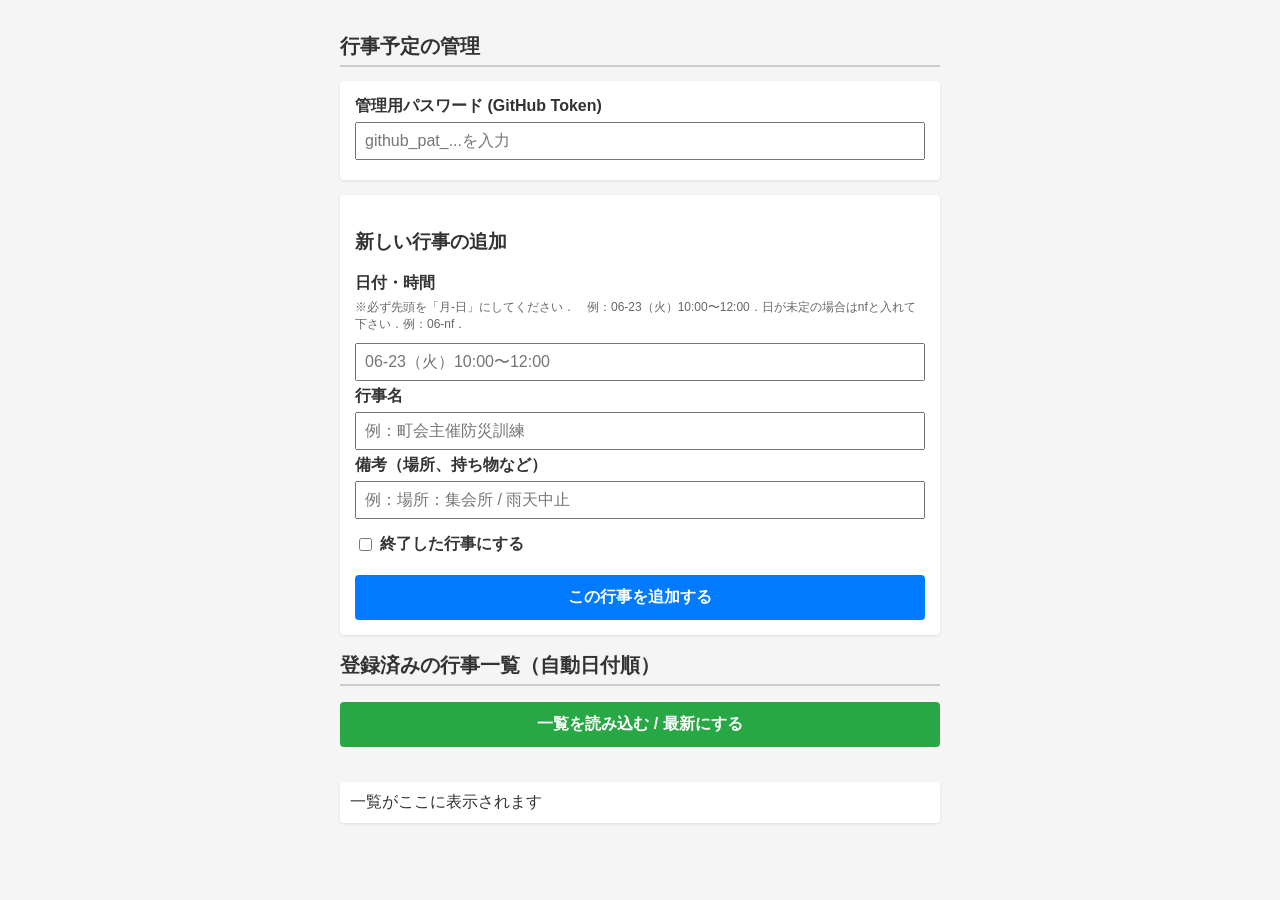
==== admin.html @ c6ed4507 "index.html⇛admi.htmlリンク" ====
<!DOCTYPE html>
<html lang="ja">
<head>
    <meta charset="UTF-8">
    <meta name="viewport" content="width=device-width, initial-scale=1.0">
    <title>【管理画面】行事予定の管理</title>
    <style>
        body { font-family: sans-serif; padding: 20px; max-width: 600px; margin: 0 auto; background: #f5f5f5; color: #333; }
        h1, h2 { font-size: 20px; border-bottom: 2px solid #ccc; padding-bottom: 5px; }
        .form-group { margin-bottom: 15px; background: white; padding: 15px; border-radius: 4px; box-shadow: 0 1px 3px rgba(0,0,0,0.1); }
        label { display: block; margin-bottom: 5px; font-weight: bold; }
        input[type="text"], input[type="password"] { width: 100%; padding: 8px; box-sizing: border-box; font-size: 16px; margin-bottom: 5px; }
        .checkbox-label { display: flex; align-items: center; gap: 5px; cursor: pointer; margin-top: 10px; }
        button { width: 100%; padding: 12px; background: #007bff; color: white; border: none; border-radius: 4px; font-size: 16px; font-weight: bold; cursor: pointer; }
        button:disabled { background: #ccc; }
        #status { margin-top: 15px; padding: 10px; border-radius: 4px; display: none; font-weight: bold; }
        .success { background: #d4edda; color: #155724; }
        .error { background: #f8d7da; color: #721c24; }
        .hint { font-size: 12px; color: #666; margin-bottom: 10px; }
        
        /* 一覧・削除用のスタイル */
        .event-list { margin-top: 20px; background: white; padding: 10px; border-radius: 4px; box-shadow: 0 1px 3px rgba(0,0,0,0.1); }
        .event-item { display: flex; justify-content: space-between; align-items: center; padding: 10px; border-bottom: 1px solid #eee; gap: 10px; }
        .event-item:last-child { border-bottom: none; }
        .event-info { flex-grow: 1; font-size: 14px; }
        .event-remarks { font-size: 12px; color: #666; margin-top: 3px; background: #f9f9f9; padding: 2px 6px; border-radius: 3px; display: inline-block; }
        .delete-btn { width: auto; padding: 6px 12px; background: #dc3545; font-size: 14px; }
        .load-btn { background: #28a745; margin-bottom: 15px; }
    </style>
</head>
<body>

    <h1>行事予定の管理</h1>

    <div class="form-group">
        <label for="github-token">管理用パスワード (GitHub Token)</label>
        <input type="password" id="github-token" placeholder="github_pat_...を入力">
    </div>

    <div class="form-group">
        <h3>新しい行事の追加</h3>
        <label for="event-date">日付・時間</label>
        <div class="hint">※必ず先頭を「月-日」にしてください．　例：06-23（火）10:00〜12:00．日が未定の場合はnfと入れて下さい．例：06-nf．</div>
        <input type="text" id="event-date" placeholder="06-23（火）10:00〜12:00">
        
        <label for="event-title">行事名</label>
        <input type="text" id="event-title" placeholder="例：町会主催防災訓練">

        <label for="event-remarks">備考（場所、持ち物など）</label>
        <input type="text" id="event-remarks" placeholder="例：場所：集会所 / 雨天中止">

        <label class="checkbox-label">
            <input type="checkbox" id="event-past"> 終了した行事にする
        </label>
        <button id="save-btn" style="margin-top:15px;">この行事を追加する</button>
    </div>

    <div id="status"></div>

    <h2>登録済みの行事一覧（自動日付順）</h2>
    <button id="load-btn" class="load-btn">一覧を読み込む / 最新にする</button>
    <div id="event-list-container" class="event-list">一覧がここに表示されます</div>

    <script src="https://code.jquery.com/jquery-3.6.0.min.js"></script>

    <script>
        const REPO_OWNER   = 'town-gakuenmae';
        const REPO_NAME    = 'Town';
        const FILE_PATH    = 'events.json';

        let globalEventList = [];
        let currentSha = '';

        $(function() {
            if (localStorage.getItem('saved_token')) {
                $('#github-token').val(localStorage.getItem('saved_token'));
                loadEvents();
            }

            $('#load-btn').on('click', function() { loadEvents(); });

            // 行事追加ボタン
            $('#save-btn').on('click', async function() {
                const date = escapeHtml($('#event-date').val().trim());
                const title = escapeHtml($('#event-title').val().trim());
                const remarks = escapeHtml($('#event-remarks').val().trim());
                const isPast = $('#event-past').prop('checked'); // 💡ここを確認

                if (!date || !title) {
                    showStatus('日付と行事名を入力してください。', 'error');
                    return;
                }

                // 先頭が「XXXX-XX-XX」の形式になっているか簡易チェック
                const dateRegex = /^\d{2}-\d{2}/;
                if (!dateRegex.test(date)) {
                    showStatus('エラー：日付の先頭は必ず「06-23」のように半角数字とハイフンで入力してください。', 'error');
                    return;
                }

                // データを追加
                globalEventList.push({ date: date, title: title, remarks: remarks, isPast: isPast });
                
                // 追加したあとに日付順で並び替える
                sortEvents();
                
                await updateGitHub('行事予定を追加（自動並び替え・XSS対策済）');
                
                $('#event-date').val('');
                $('#event-title').val('');
                $('#event-remarks').val('');
                $('#event-past').prop('checked', false);
            });

            // 削除ボタン
            $('#event-list-container').on('click', '.delete-btn', async function() {
                const index = $(this).data('index');
                if (!confirm('この行事を本当に削除しますか？')) return;
                globalEventList.splice(index, 1);
                await updateGitHub('行事予定を削除');
            });

            // 💡 配列を日付順に並び替える関数
            function sortEvents() {
                globalEventList.sort((a, b) => {
                    // 先頭の「MM-DD」の部分だけを比較する
                    const dateA = a.date.substring(0, 5);
                    const dateB = b.date.substring(0, 5);
                    if (dateA < dateB) return -1;
                    if (dateA > dateB) return 1;
                    return 0;
                });
            }

            // GitHubから読み込み
            async function loadEvents() {
                const token = $('#github-token').val().trim();
                if (!token) {
                    showStatus('一覧を読み込むにはパスワードを入力してください。', 'error');
                    return;
                }
                localStorage.setItem('saved_token', token);
                $('#event-list-container').text('読み込み中...');

                try {
                    const url = `https://api.github.com/repos/${REPO_OWNER}/${REPO_NAME}/contents/${FILE_PATH}?t=${new Date().getTime()}`;
                    const res = await $.ajax({
                        url: url,
                        method: 'GET',
                        headers: { 'Authorization': `token ${token}` }
                    });

                    currentSha = res.sha;
                    const currentJson = decodeURIComponent(escape(atob(res.content)));
                    globalEventList = JSON.parse(currentJson);

                    // 読み込み時にも念のため並び替える
                    sortEvents();
                    renderList();
                    showStatus('最新のデータを読み込みました。', 'success');
                } catch (error) {
                    console.error(error);
                    $('#event-list-container').text('読み込み失敗。パスワードを確認してください。');
                }
            }

            // 画面に一覧を表示
            function renderList() {
                const container = $('#event-list-container');
                container.empty();

                if (globalEventList.length === 0) {
                    container.text('登録されている行事はありません。');
                    return;
                }

                globalEventList.forEach((event, index) => {
                    const pastText = event.isPast ? ' <span style="color:red;">[終了]</span>' : '';
                    const remarksHtml = event.remarks ? `<br><span class="event-remarks">備考: ${event.remarks}</span>` : '';
                    
                    const item = `
                        <div class="event-item">
                            <div class="event-info">
                                <strong>${event.date}</strong><br>
                                ${event.title}${pastText}
                                ${remarksHtml}
                            </div>
                            <button class="delete-btn" data-index="${index}">削除</button>
                        </div>
                    `;
                    container.append(item);
                });
            }

            // GitHubに保存
            async function updateGitHub(commitMessage) {
                const token = $('#github-token').val().trim();
                $('button').prop('disabled', true);
                showStatus('GitHubのデータを更新中...', '');

                try {
                    const url = `https://api.github.com/repos/${REPO_OWNER}/${REPO_NAME}/contents/${FILE_PATH}`;
                    const newJsonStr = JSON.stringify(globalEventList, null, 2);
                    const b64Content = btoa(unescape(encodeURIComponent(newJsonStr)));

                    const putRes = await $.ajax({
                        url: url,
                        method: 'PUT',
                        headers: {
                            'Authorization': `token ${token}`,
                            'Content-Type': 'application/json'
                        },
                        data: JSON.stringify({
                            message: commitMessage + '（管理画面より）',
                            content: b64Content,
                            sha: currentSha
                        })
                    });

                    currentSha = putRes.content.sha;
                    renderList();
                    showStatus('GitHubの更新が完了しました！数分でサイトに反映されます。', 'success');

                } catch (error) {
                    console.error(error);
                    showStatus('保存に失敗しました。再度一覧を読み込み直してからお試しください。', 'error');
                } finally {
                    $('button').prop('disabled', false);
                }
            }

            function showStatus(msg, type) {
                if(type === '') {
                    $('#status').text(msg).removeClass().css('background','#eee').css('color','#333').fadeIn();
                } else {
                    $('#status').text(msg).removeClass().addClass(type).fadeIn();
                }
            }
        });
            // HTMLの特別な記号（< や > など）を無害な文字に変換する関数
            function escapeHtml(str) {
                if (!str) return '';
                return str
                    .replace(/&/g, '&amp;')
                    .replace(/</g, '&lt;')
                    .replace(/>/g, '&gt;')
                    .replace(/"/g, '&quot;')
                    .replace(/'/g, '&#39;');
            }
    </script>
</body>
</html>
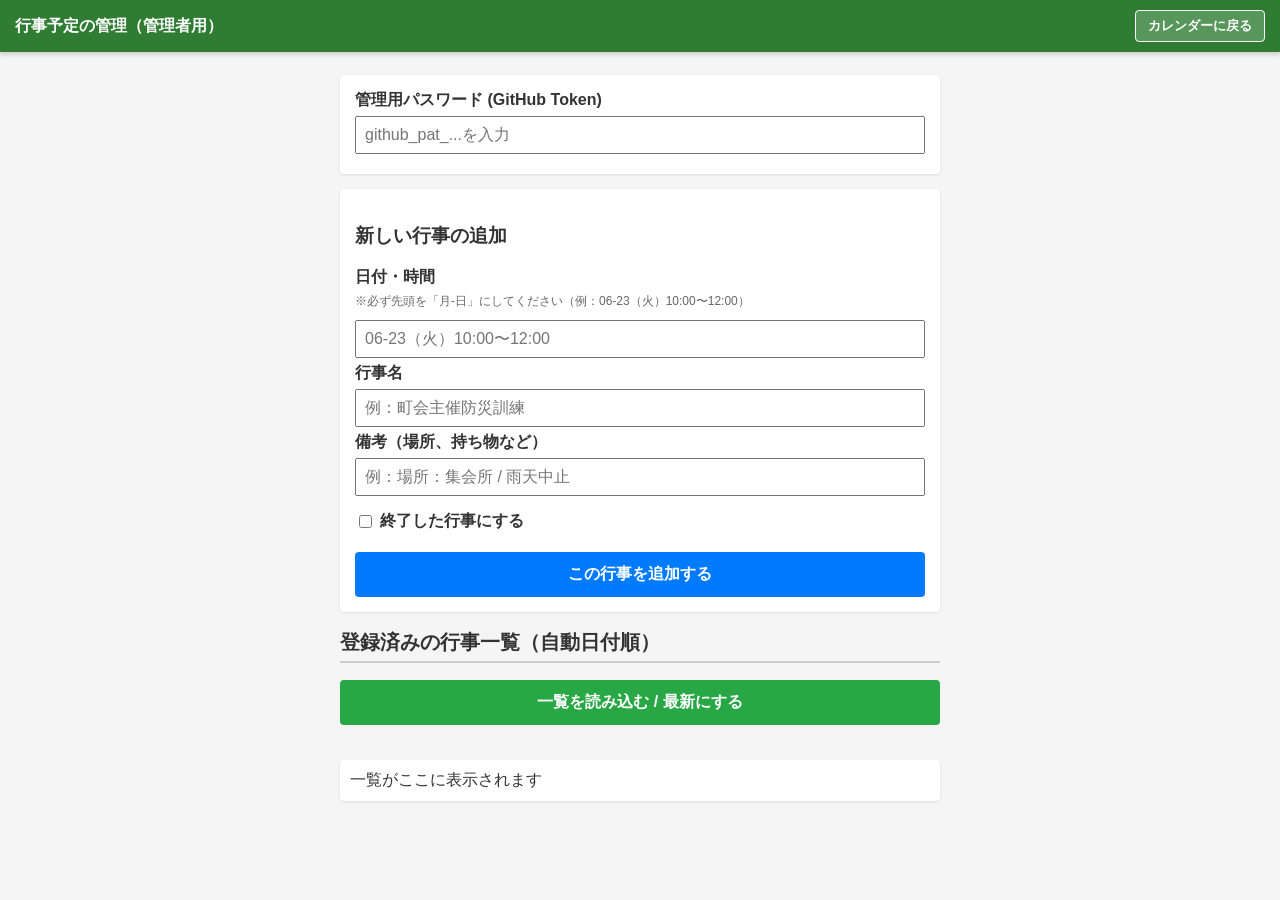
==== commit ae3bb399: "admin.htmlに固定ヘッダー，戻るボタン設置" ====
--- a/admin.html
+++ b/admin.html
@@ -5,8 +5,55 @@
     <meta name="viewport" content="width=device-width, initial-scale=1.0">
     <title>【管理画面】行事予定の管理</title>
     <style>
-        body { font-family: sans-serif; padding: 20px; max-width: 600px; margin: 0 auto; background: #f5f5f5; color: #333; }
-        h1, h2 { font-size: 20px; border-bottom: 2px solid #ccc; padding-bottom: 5px; }
+        /* 💡 上部固定ヘッダーのスタイル */
+        header {
+            position: fixed;
+            top: 0;
+            left: 0;
+            width: 100%;
+            background-color: #2e7d32; /* 🟢 index.htmlと同じ緑色に統一 */
+            color: white;
+            padding: 10px 15px;
+            box-sizing: border-box;
+            z-index: 1000;
+            box-shadow: 0 2px 5px rgba(0,0,0,0.2);
+            display: flex;
+            justify-content: space-between;
+            align-items: center;
+        }
+        
+        header h1 {
+            margin: 0;
+            font-size: 16px;
+        }
+
+        /* 💡 カレンダーに戻るボタンのスタイル */
+        .back-link-btn {
+            background-color: rgba(255, 255, 255, 0.2);
+            color: white;
+            border: 1px solid white;
+            padding: 6px 12px;
+            border-radius: 4px;
+            font-size: 13px;
+            font-weight: bold;
+            text-decoration: none;
+            display: inline-block;
+        }
+        .back-link-btn:active {
+            background-color: rgba(255, 255, 255, 0.4);
+        }
+
+        /* 💡 メインコンテンツ領域（ヘッダーに被らないように上部余白を空ける） */
+        body {
+            font-family: sans-serif;
+            padding: 75px 20px 20px 20px; /* 上部に75pxの余白を確保 */
+            max-width: 600px;
+            margin: 0 auto;
+            background: #f5f5f5;
+            color: #333;
+        }
+
+        h2 { font-size: 20px; border-bottom: 2px solid #ccc; padding-bottom: 5px; }
         .form-group { margin-bottom: 15px; background: white; padding: 15px; border-radius: 4px; box-shadow: 0 1px 3px rgba(0,0,0,0.1); }
         label { display: block; margin-bottom: 5px; font-weight: bold; }
         input[type="text"], input[type="password"] { width: 100%; padding: 8px; box-sizing: border-box; font-size: 16px; margin-bottom: 5px; }
@@ -30,7 +77,10 @@
 </head>
 <body>
 
-    <h1>行事予定の管理</h1>
+    <header>
+        <h1>行事予定の管理（管理者用）</h1>
+        <a href="index.html" class="back-link-btn">カレンダーに戻る</a>
+    </header>
 
     <div class="form-group">
         <label for="github-token">管理用パスワード (GitHub Token)</label>
@@ -40,7 +90,7 @@
     <div class="form-group">
         <h3>新しい行事の追加</h3>
         <label for="event-date">日付・時間</label>
-        <div class="hint">※必ず先頭を「月-日」にしてください．　例：06-23（火）10:00〜12:00．日が未定の場合はnfと入れて下さい．例：06-nf．</div>
+        <div class="hint">※必ず先頭を「月-日」にしてください（例：06-23（火）10:00〜12:00）</div>
         <input type="text" id="event-date" placeholder="06-23（火）10:00〜12:00">
         
         <label for="event-title">行事名</label>
@@ -84,24 +134,22 @@
                 const date = escapeHtml($('#event-date').val().trim());
                 const title = escapeHtml($('#event-title').val().trim());
                 const remarks = escapeHtml($('#event-remarks').val().trim());
-                const isPast = $('#event-past').prop('checked'); // 💡ここを確認
+                const isPast = $('#event-past').prop('checked');
 
                 if (!date || !title) {
                     showStatus('日付と行事名を入力してください。', 'error');
                     return;
                 }
 
-                // 先頭が「XXXX-XX-XX」の形式になっているか簡易チェック
+                // 💡 12-01 形式（先頭5文字）に合わせた入力チェック
                 const dateRegex = /^\d{2}-\d{2}/;
                 if (!dateRegex.test(date)) {
                     showStatus('エラー：日付の先頭は必ず「06-23」のように半角数字とハイフンで入力してください。', 'error');
                     return;
                 }
 
-                // データを追加
                 globalEventList.push({ date: date, title: title, remarks: remarks, isPast: isPast });
                 
-                // 追加したあとに日付順で並び替える
                 sortEvents();
                 
                 await updateGitHub('行事予定を追加（自動並び替え・XSS対策済）');
@@ -120,10 +168,9 @@
                 await updateGitHub('行事予定を削除');
             });
 
-            // 💡 配列を日付順に並び替える関数
+            // 💡 12-01 形式（先頭5文字）に合わせた並び替え関数
             function sortEvents() {
                 globalEventList.sort((a, b) => {
-                    // 先頭の「MM-DD」の部分だけを比較する
                     const dateA = a.date.substring(0, 5);
                     const dateB = b.date.substring(0, 5);
                     if (dateA < dateB) return -1;
@@ -154,7 +201,6 @@
                     const currentJson = decodeURIComponent(escape(atob(res.content)));
                     globalEventList = JSON.parse(currentJson);
 
-                    // 読み込み時にも念のため並び替える
                     sortEvents();
                     renderList();
                     showStatus('最新のデータを読み込みました。', 'success');
@@ -176,7 +222,7 @@
 
                 globalEventList.forEach((event, index) => {
                     const pastText = event.isPast ? ' <span style="color:red;">[終了]</span>' : '';
-                    const remarksHtml = event.remarks ? `<br><span class="event-remarks">備考: ${event.remarks}</span>` : '';
+                    const remarksHtml = event.remarks ? `<br><span class="event-remarks">補足: ${event.remarks}</span>` : '';
                     
                     const item = `
                         <div class="event-item">
@@ -236,8 +282,8 @@
                     $('#status').text(msg).removeClass().addClass(type).fadeIn();
                 }
             }
-        });
-            // HTMLの特別な記号（< や > など）を無害な文字に変換する関数
+
+            // HTMLの特別な記号を無害な文字に変換する関数
             function escapeHtml(str) {
                 if (!str) return '';
                 return str
@@ -247,6 +293,7 @@
                     .replace(/"/g, '&quot;')
                     .replace(/'/g, '&#39;');
             }
+        });
     </script>
 </body>
 </html>
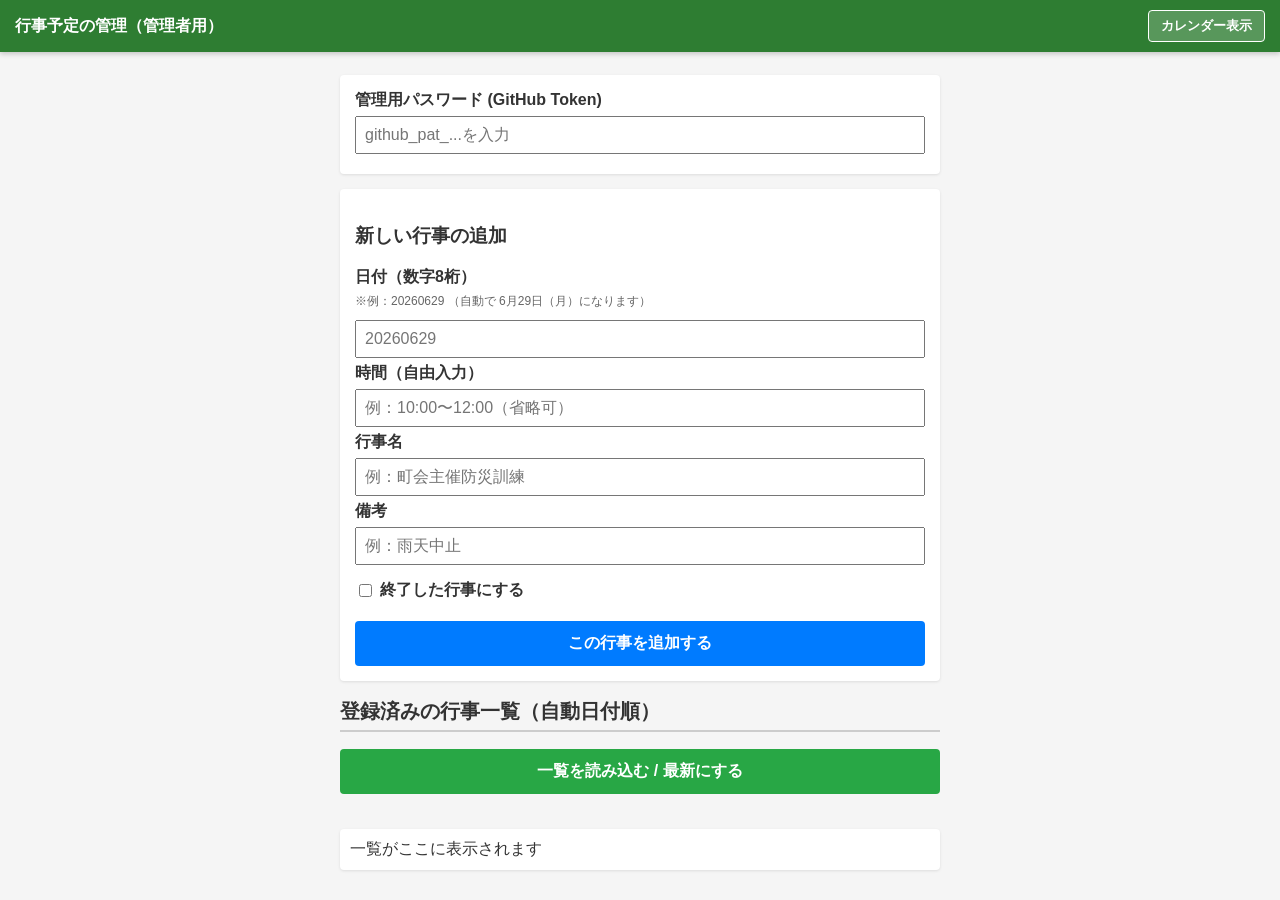
==== commit 52c52a4b: "admin行事日付記入方改善" ====
--- a/admin.html
+++ b/admin.html
@@ -5,54 +5,10 @@
     <meta name="viewport" content="width=device-width, initial-scale=1.0">
     <title>【管理画面】行事予定の管理</title>
     <style>
-        /* 💡 上部固定ヘッダーのスタイル */
-        header {
-            position: fixed;
-            top: 0;
-            left: 0;
-            width: 100%;
-            background-color: #2e7d32; /* 🟢 index.htmlと同じ緑色に統一 */
-            color: white;
-            padding: 10px 15px;
-            box-sizing: border-box;
-            z-index: 1000;
-            box-shadow: 0 2px 5px rgba(0,0,0,0.2);
-            display: flex;
-            justify-content: space-between;
-            align-items: center;
-        }
-        
-        header h1 {
-            margin: 0;
-            font-size: 16px;
-        }
-
-        /* 💡 カレンダーに戻るボタンのスタイル */
-        .back-link-btn {
-            background-color: rgba(255, 255, 255, 0.2);
-            color: white;
-            border: 1px solid white;
-            padding: 6px 12px;
-            border-radius: 4px;
-            font-size: 13px;
-            font-weight: bold;
-            text-decoration: none;
-            display: inline-block;
-        }
-        .back-link-btn:active {
-            background-color: rgba(255, 255, 255, 0.4);
-        }
-
-        /* 💡 メインコンテンツ領域（ヘッダーに被らないように上部余白を空ける） */
-        body {
-            font-family: sans-serif;
-            padding: 75px 20px 20px 20px; /* 上部に75pxの余白を確保 */
-            max-width: 600px;
-            margin: 0 auto;
-            background: #f5f5f5;
-            color: #333;
-        }
-
+        header { position: fixed; top: 0; left: 0; width: 100%; background-color: #2e7d32; color: white; padding: 10px 15px; box-sizing: border-box; z-index: 1000; box-shadow: 0 2px 5px rgba(0,0,0,0.2); display: flex; justify-content: space-between; align-items: center; }
+        header h1 { margin: 0; font-size: 16px; }
+        .back-link-btn { background-color: rgba(255, 255, 255, 0.2); color: white; border: 1px solid white; padding: 6px 12px; border-radius: 4px; font-size: 13px; font-weight: bold; text-decoration: none; display: inline-block; }
+        body { font-family: sans-serif; padding: 75px 20px 20px 20px; max-width: 600px; margin: 0 auto; background: #f5f5f5; color: #333; }
         h2 { font-size: 20px; border-bottom: 2px solid #ccc; padding-bottom: 5px; }
         .form-group { margin-bottom: 15px; background: white; padding: 15px; border-radius: 4px; box-shadow: 0 1px 3px rgba(0,0,0,0.1); }
         label { display: block; margin-bottom: 5px; font-weight: bold; }
@@ -64,8 +20,6 @@
         .success { background: #d4edda; color: #155724; }
         .error { background: #f8d7da; color: #721c24; }
         .hint { font-size: 12px; color: #666; margin-bottom: 10px; }
-        
-        /* 一覧・削除用のスタイル */
         .event-list { margin-top: 20px; background: white; padding: 10px; border-radius: 4px; box-shadow: 0 1px 3px rgba(0,0,0,0.1); }
         .event-item { display: flex; justify-content: space-between; align-items: center; padding: 10px; border-bottom: 1px solid #eee; gap: 10px; }
         .event-item:last-child { border-bottom: none; }
@@ -79,7 +33,7 @@
 
     <header>
         <h1>行事予定の管理（管理者用）</h1>
-        <a href="index.html" class="back-link-btn">カレンダーに戻る</a>
+        <a href="index.html" class="back-link-btn">カレンダー表示</a>
     </header>
 
     <div class="form-group">
@@ -89,15 +43,19 @@
 
     <div class="form-group">
         <h3>新しい行事の追加</h3>
-        <label for="event-date">日付・時間</label>
-        <div class="hint">※必ず先頭を「月-日」にしてください（例：06-23（火）10:00〜12:00）</div>
-        <input type="text" id="event-date" placeholder="06-23（火）10:00〜12:00">
+        
+        <label for="event-date-8">日付（数字8桁）</label>
+        <div class="hint">※例：20260629 （自動で 6月29日（月）になります）</div>
+        <input type="text" id="event-date-8" inputmode="numeric" pattern="\d{8}" placeholder="20260629">
+        
+        <label for="event-time">時間（自由入力）</label>
+        <input type="text" id="event-time" placeholder="例：10:00〜12:00（省略可）">
         
         <label for="event-title">行事名</label>
         <input type="text" id="event-title" placeholder="例：町会主催防災訓練">
 
-        <label for="event-remarks">備考（場所、持ち物など）</label>
-        <input type="text" id="event-remarks" placeholder="例：場所：集会所 / 雨天中止">
+        <label for="event-remarks">備考</label>
+        <input type="text" id="event-remarks" placeholder="例：雨天中止">
 
         <label class="checkbox-label">
             <input type="checkbox" id="event-past"> 終了した行事にする
@@ -129,38 +87,52 @@
 
             $('#load-btn').on('click', function() { loadEvents(); });
 
-            // 行事追加ボタン
             $('#save-btn').on('click', async function() {
-                const date = escapeHtml($('#event-date').val().trim());
+                const date8 = $('#event-date-8').val().trim();
+                const timeStr = escapeHtml($('#event-time').val().trim());
                 const title = escapeHtml($('#event-title').val().trim());
                 const remarks = escapeHtml($('#event-remarks').val().trim());
                 const isPast = $('#event-past').prop('checked');
 
-                if (!date || !title) {
+                if (!date8 || !title) {
                     showStatus('日付と行事名を入力してください。', 'error');
                     return;
                 }
 
-                // 💡 12-01 形式（先頭5文字）に合わせた入力チェック
-                const dateRegex = /^\d{2}-\d{2}/;
-                if (!dateRegex.test(date)) {
-                    showStatus('エラー：日付の先頭は必ず「06-23」のように半角数字とハイフンで入力してください。', 'error');
-                    return;
-                }
-
-                globalEventList.push({ date: date, title: title, remarks: remarks, isPast: isPast });
+                // 数字8桁のチェック
+                const dateRegex = /^\d{8}$/;
+                if (!dateRegex.test(date8)) {
+                    showStatus('エラー：日付は「20260629」のように半角数字8桁で入力してください。', 'error');
+                    return;
+                }
+
+                // 💡 8桁の数字から曜日付きの日本語表現を作る
+                const formattedDate = convertToJapaneseDate(date8, timeStr);
+                if (!formattedDate) {
+                    showStatus('エラー：存在しない日付です。正しいカレンダーの日付を入れてください。', 'error');
+                    return;
+                }
+
+                // 新しいデータ構造で保存（ソート用に dateId を持たせる）
+                globalEventList.push({ 
+                    dateId: date8, 
+                    date: formattedDate, 
+                    title: title, 
+                    remarks: remarks, 
+                    isPast: isPast 
+                });
                 
                 sortEvents();
                 
-                await updateGitHub('行事予定を追加（自動並び替え・XSS対策済）');
-                
-                $('#event-date').val('');
+                await updateGitHub('行事予定を追加（年跨ぎ自動ソート・曜日自動計算）');
+                
+                $('#event-date-8').val('');
+                $('#event-time').val('');
                 $('#event-title').val('');
                 $('#event-remarks').val('');
                 $('#event-past').prop('checked', false);
             });
 
-            // 削除ボタン
             $('#event-list-container').on('click', '.delete-btn', async function() {
                 const index = $(this).data('index');
                 if (!confirm('この行事を本当に削除しますか？')) return;
@@ -168,18 +140,35 @@
                 await updateGitHub('行事予定を削除');
             });
 
-            // 💡 12-01 形式（先頭5文字）に合わせた並び替え関数
+            // 💡 【年跨ぎソート】8桁の数字（dateId）で正確に並び替える
             function sortEvents() {
                 globalEventList.sort((a, b) => {
-                    const dateA = a.date.substring(0, 5);
-                    const dateB = b.date.substring(0, 5);
-                    if (dateA < dateB) return -1;
-                    if (dateA > dateB) return 1;
+                    const idA = a.dateId || a.date.substring(0, 5); // 古いデータ互換用
+                    const idB = b.dateId || b.date.substring(0, 5);
+                    if (idA < idB) return -1;
+                    if (idA > idB) return 1;
                     return 0;
                 });
             }
 
-            // GitHubから読み込み
+            // 💡 20260629 を 「6月29日（月）」に変える魔法の関数
+            function convertToJapaneseDate(dateStr, timeStr) {
+                const y = parseInt(dateStr.substring(0, 4), 10);
+                const m = parseInt(dateStr.substring(4, 6), 10) - 1; // 月は0から始まる
+                const d = parseInt(dateStr.substring(6, 8), 10);
+                
+                const dateObj = new Date(y, m, d);
+                // 正しくない日付（例：20260231など）のチェック
+                if (dateObj.getFullYear() !== y || dateObj.getMonth() !== m || dateObj.getDate() !== d) {
+                    return null;
+                }
+
+                const dayOfWeek = ['日', '月', '火', '水', '木', '金', '土'][dateObj.getDay()];
+                const monthAndDay = `${m + 1}月${d}日（${dayOfWeek}）`;
+                
+                return timeStr ? `${monthAndDay} ${timeStr}` : monthAndDay;
+            }
+
             async function loadEvents() {
                 const token = $('#github-token').val().trim();
                 if (!token) {
@@ -210,7 +199,6 @@
                 }
             }
 
-            // 画面に一覧を表示
             function renderList() {
                 const container = $('#event-list-container');
                 container.empty();
@@ -222,9 +210,9 @@
 
                 globalEventList.forEach((event, index) => {
                     const pastText = event.isPast ? ' <span style="color:red;">[終了]</span>' : '';
-                    const remarksHtml = event.remarks ? `<br><span class="event-remarks">補足: ${event.remarks}</span>` : '';
+                    const remarksHtml = event.remarks ? `<br><span class="event-remarks">備考: ${event.remarks}</span>` : '';
                     
-                    const item = `
+                    container.append(`
                         <div class="event-item">
                             <div class="event-info">
                                 <strong>${event.date}</strong><br>
@@ -233,12 +221,10 @@
                             </div>
                             <button class="delete-btn" data-index="${index}">削除</button>
                         </div>
-                    `;
-                    container.append(item);
+                    `);
                 });
             }
 
-            // GitHubに保存
             async function updateGitHub(commitMessage) {
                 const token = $('#github-token').val().trim();
                 $('button').prop('disabled', true);
@@ -252,24 +238,16 @@
                     const putRes = await $.ajax({
                         url: url,
                         method: 'PUT',
-                        headers: {
-                            'Authorization': `token ${token}`,
-                            'Content-Type': 'application/json'
-                        },
-                        data: JSON.stringify({
-                            message: commitMessage + '（管理画面より）',
-                            content: b64Content,
-                            sha: currentSha
-                        })
+                        headers: { 'Authorization': `token ${token}`, 'Content-Type': 'application/json' },
+                        data: JSON.stringify({ message: commitMessage + '（管理画面より）', content: b64Content, sha: currentSha })
                     });
 
                     currentSha = putRes.content.sha;
                     renderList();
-                    showStatus('GitHubの更新が完了しました！数分でサイトに反映されます。', 'success');
-
+                    showStatus('GitHubの更新が完了しました！', 'success');
                 } catch (error) {
                     console.error(error);
-                    showStatus('保存に失敗しました。再度一覧を読み込み直してからお試しください。', 'error');
+                    showStatus('保存に失敗しました。', 'error');
                 } finally {
                     $('button').prop('disabled', false);
                 }
@@ -283,15 +261,9 @@
                 }
             }
 
-            // HTMLの特別な記号を無害な文字に変換する関数
             function escapeHtml(str) {
                 if (!str) return '';
-                return str
-                    .replace(/&/g, '&amp;')
-                    .replace(/</g, '&lt;')
-                    .replace(/>/g, '&gt;')
-                    .replace(/"/g, '&quot;')
-                    .replace(/'/g, '&#39;');
+                return str.replace(/&/g, '&amp;').replace(/</g, '&lt;').replace(/>/g, '&gt;').replace(/"/g, '&quot;').replace(/'/g, '&#39;');
             }
         });
     </script>
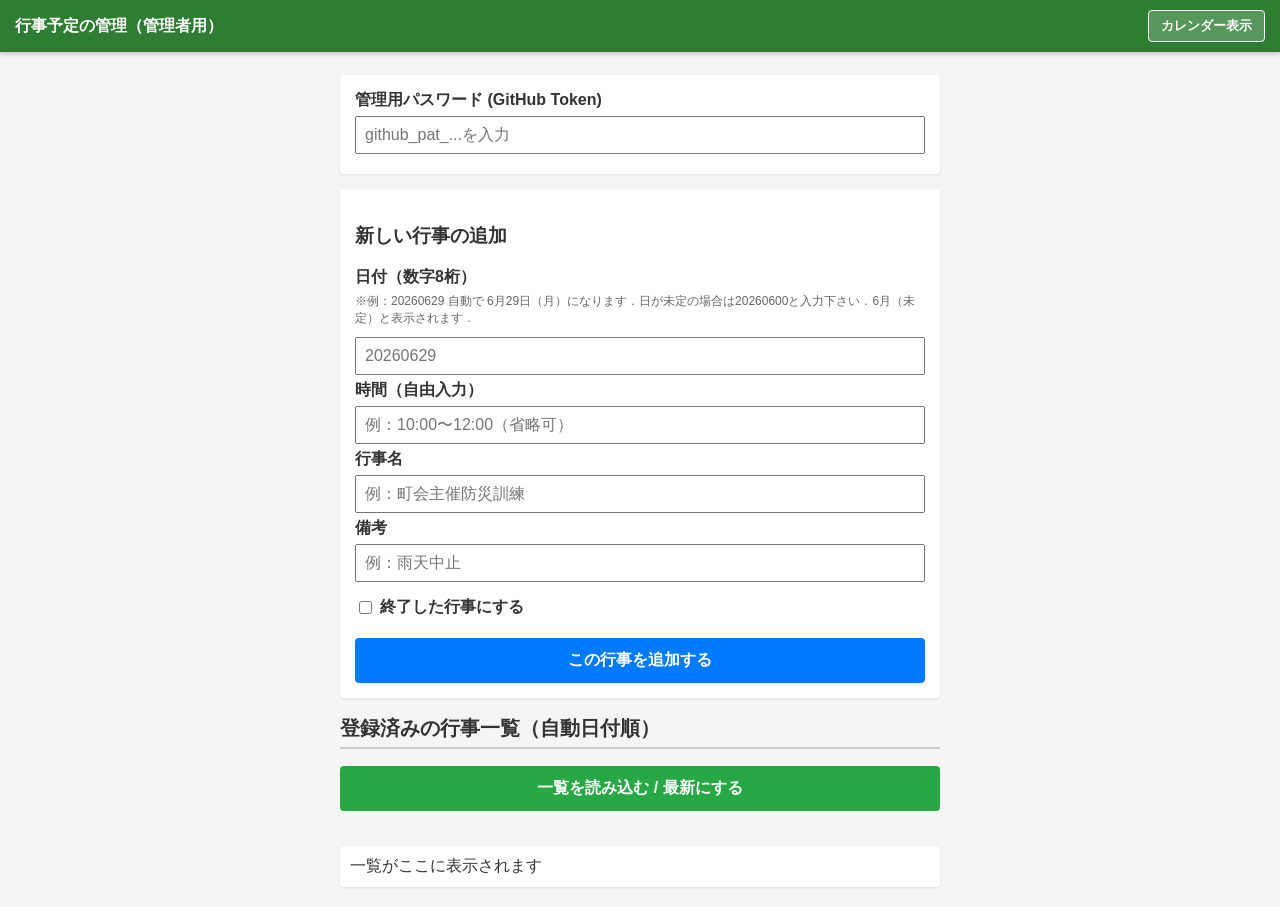
==== commit fc39b674: "admin日未定の場合の入力例追加" ====
--- a/admin.html
+++ b/admin.html
@@ -45,7 +45,7 @@
         <h3>新しい行事の追加</h3>
         
         <label for="event-date-8">日付（数字8桁）</label>
-        <div class="hint">※例：20260629 （自動で 6月29日（月）になります）</div>
+        <div class="hint">※例：20260629 自動で 6月29日（月）になります．日が未定の場合は20260600と入力下さい．6月（未定）と表示されます．</div>
         <input type="text" id="event-date-8" inputmode="numeric" pattern="\d{8}" placeholder="20260629">
         
         <label for="event-time">時間（自由入力）</label>
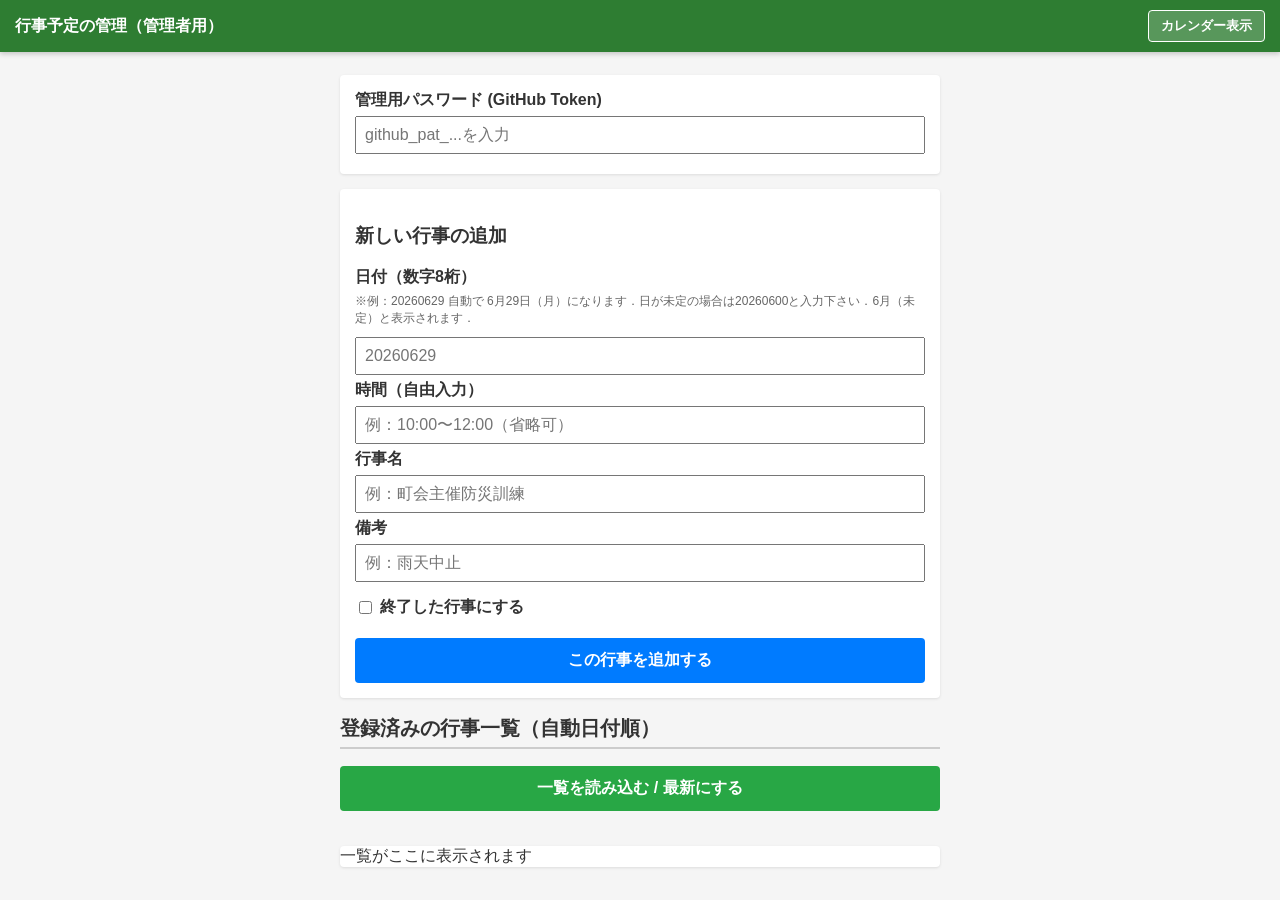
==== commit bb641081: "admin改修（編集ポップアップに）" ====
--- a/admin.html
+++ b/admin.html
@@ -20,13 +20,30 @@
         .success { background: #d4edda; color: #155724; }
         .error { background: #f8d7da; color: #721c24; }
         .hint { font-size: 12px; color: #666; margin-bottom: 10px; }
-        .event-list { margin-top: 20px; background: white; padding: 10px; border-radius: 4px; box-shadow: 0 1px 3px rgba(0,0,0,0.1); }
-        .event-item { display: flex; justify-content: space-between; align-items: center; padding: 10px; border-bottom: 1px solid #eee; gap: 10px; }
+        
+        /* 💡 変更箇所：一覧全体の見た目をすっきりさせ、タップできることを伝える */
+        .event-list { margin-top: 20px; background: white; padding: 0; border-radius: 4px; box-shadow: 0 1px 3px rgba(0,0,0,0.1); overflow: hidden; }
+        .event-item { padding: 15px; border-bottom: 1px solid #eee; cursor: pointer; transition: background 0.2s; position: relative; }
         .event-item:last-child { border-bottom: none; }
-        .event-info { flex-grow: 1; font-size: 14px; }
+        .event-item:active { background: #e0e0e0; } /* 💡 タップした瞬間に色が変わるスマホ演出 */
+        .event-info { font-size: 14px; padding-right: 20px; }
         .event-remarks { font-size: 12px; color: #666; margin-top: 3px; background: #f9f9f9; padding: 2px 6px; border-radius: 3px; display: inline-block; }
-        .delete-btn { width: auto; padding: 6px 12px; background: #dc3545; font-size: 14px; }
+        
+        /* 💡 変更箇所：右矢印（＞）を入れて、タップ可能なことを視覚的に伝えるデザイン */
+        .event-item::after { content: "＞"; position: absolute; right: 15px; top: 50%; transform: translateY(-50%); color: #bbb; font-size: 12px; }
+
         .load-btn { background: #28a745; margin-bottom: 15px; }
+
+        /* 💡 変更箇所：スマートなポップアップ（モーダル窓）のスタイル設定 */
+        .modal-overlay { position: fixed; top: 0; left: 0; width: 100%; height: 100%; background: rgba(0,0,0,0.5); z-index: 2000; display: flex; justify-content: center; align-items: center; opacity: 0; pointer-events: none; transition: opacity 0.2s; }
+        .modal-overlay.show { opacity: 1; pointer-events: auto; }
+        .modal-window { background: white; width: 85%; max-width: 340px; border-radius: 8px; overflow: hidden; box-shadow: 0 4px 15px rgba(0,0,0,0.3); transform: scale(0.9); transition: transform 0.2s; }
+        .modal-overlay.show .modal-window { transform: scale(1); }
+        .modal-header { padding: 15px; font-weight: bold; background: #f5f5f5; border-bottom: 1px solid #eee; text-align: center; font-size: 14px; color: #555; }
+        .modal-btn { width: 100%; padding: 15px; background: white; color: #007bff; border: none; border-bottom: 1px solid #eee; font-size: 16px; font-weight: bold; cursor: pointer; border-radius: 0; }
+        .modal-btn:active { background: #f0f0f0; }
+        .modal-btn.danger { color: #dc3545; } /* 削除ボタンは赤文字 */
+        .modal-btn.cancel { color: #666; border-bottom: none; font-weight: normal; } /* キャンセルはグレー */
     </style>
 </head>
 <body>
@@ -43,6 +60,8 @@
 
     <div class="form-group">
         <h3>新しい行事の追加</h3>
+        
+        <input type="hidden" id="edit-index" value="">
         
         <label for="event-date-8">日付（数字8桁）</label>
         <div class="hint">※例：20260629 自動で 6月29日（月）になります．日が未定の場合は20260600と入力下さい．6月（未定）と表示されます．</div>
@@ -69,6 +88,15 @@
     <button id="load-btn" class="load-btn">一覧を読み込む / 最新にする</button>
     <div id="event-list-container" class="event-list">一覧がここに表示されます</div>
 
+    <div id="action-modal" class="modal-overlay">
+        <div class="modal-window">
+            <div id="modal-title" class="modal-header">行事に対する操作</div>
+            <button id="modal-edit-btn" class="modal-btn">✏️ 編集する</button>
+            <button id="modal-delete-btn" class="modal-btn danger">🗑️ 削除する</button>
+            <button id="modal-cancel-btn" class="modal-btn cancel">キャンセル</button>
+        </div>
+    </div>
+
     <script src="https://code.jquery.com/jquery-3.6.0.min.js"></script>
 
     <script>
@@ -78,6 +106,9 @@
 
         let globalEventList = [];
         let currentSha = '';
+        
+        // 💡 変更箇所：今どの行事を選んでポップアップを開いているかを一時保存する変数
+        let selectedIndex = null; 
 
         $(function() {
             if (localStorage.getItem('saved_token')) {
@@ -93,57 +124,104 @@
                 const title = escapeHtml($('#event-title').val().trim());
                 const remarks = escapeHtml($('#event-remarks').val().trim());
                 const isPast = $('#event-past').prop('checked');
+                const editIndex = $('#edit-index').val();
 
                 if (!date8 || !title) {
                     showStatus('日付と行事名を入力してください。', 'error');
                     return;
                 }
 
-                // 数字8桁のチェック
                 const dateRegex = /^\d{8}$/;
                 if (!dateRegex.test(date8)) {
                     showStatus('エラー：日付は「20260629」のように半角数字8桁で入力してください。', 'error');
                     return;
                 }
 
-                // 💡 8桁の数字から曜日付きの日本語表現を作る
                 const formattedDate = convertToJapaneseDate(date8, timeStr);
                 if (!formattedDate) {
                     showStatus('エラー：存在しない日付です。正しいカレンダーの日付を入れてください。', 'error');
                     return;
                 }
 
-                // 新しいデータ構造で保存（ソート用に dateId を持たせる）
-                globalEventList.push({ 
-                    dateId: date8, 
-                    date: formattedDate, 
-                    title: title, 
-                    remarks: remarks, 
-                    isPast: isPast 
-                });
+                const eventData = { dateId: date8, date: formattedDate, title: title, remarks: remarks, isPast: isPast };
+
+                let commitMessage = '';
+                if (editIndex !== "") {
+                    globalEventList[parseInt(editIndex, 10)] = eventData;
+                    commitMessage = '行事予定を修正・更新';
+                } else {
+                    globalEventList.push(eventData);
+                    commitMessage = '行事予定を追加（年跨ぎ自動ソート・曜日自動計算）';
+                }
                 
                 sortEvents();
-                
-                await updateGitHub('行事予定を追加（年跨ぎ自動ソート・曜日自動計算）');
+                await updateGitHub(commitMessage);
                 
                 $('#event-date-8').val('');
                 $('#event-time').val('');
                 $('#event-title').val('');
                 $('#event-remarks').val('');
                 $('#event-past').prop('checked', false);
-            });
-
-            $('#event-list-container').on('click', '.delete-btn', async function() {
-                const index = $(this).data('index');
+                $('#edit-index').val('');
+                $('#save-btn').text('この行事を追加する');
+            });
+
+            // 💡 変更箇所：1行タップされたらポップアップを開く処理
+            $('#event-list-container').on('click', '.event-item', function() {
+                selectedIndex = $(this).data('index'); // 選ばれた行の番号を記憶
+                const ev = globalEventList[selectedIndex];
+                
+                // ポップアップのヘッダータイトルに、選んだ行事名を表示して親切にする
+                $('#modal-title').text(`「${ev.title}」に対する操作`);
+                
+                // ポップアップを画面に表示
+                $('#action-modal').addClass('show');
+            });
+
+            // 💡 変更箇所：ポップアップ内の「編集」が押されたときの処理
+            $('#modal-edit-btn').on('click', function() {
+                closeModal();
+                const ev = globalEventList[selectedIndex];
+
+                $('#event-date-8').val(ev.dateId || '');
+                $('#event-title').val(ev.title);
+                $('#event-remarks').val(ev.remarks || '');
+                
+                let extractedTime = '';
+                if (ev.date.includes('） ')) {
+                    extractedTime = ev.date.split('） ')[1];
+                }
+                $('#event-time').val(extractedTime);
+                $('#event-past').prop('checked', ev.isPast || false);
+
+                $('#edit-index').val(selectedIndex);
+                $('#save-btn').text('変更を保存（更新）する');
+
+                window.scrollTo({ top: 0, behavior: 'smooth' });
+            });
+
+            // 💡 変更箇所：ポップアップ内の「削除」が押されたときの処理
+            $('#modal-delete-btn').on('click', async function() {
+                closeModal();
                 if (!confirm('この行事を本当に削除しますか？')) return;
-                globalEventList.splice(index, 1);
+                globalEventList.splice(selectedIndex, 1);
                 await updateGitHub('行事予定を削除');
             });
 
-            // 💡 【年跨ぎソート】8桁の数字（dateId）で正確に並び替える
+            // 💡 変更箇所：キャンセルボタン、または背景タップでポップアップを閉じる処理
+            $('#modal-cancel-btn, #action-modal').on('click', function(e) {
+                // ポップアップの窓自体（白い部分）のタップ時は閉じないようにガード
+                if (e.target !== this && e.target.id !== 'modal-cancel-btn') return;
+                closeModal();
+            });
+
+            function closeModal() {
+                $('#action-modal').removeClass('show');
+            }
+
             function sortEvents() {
                 globalEventList.sort((a, b) => {
-                    const idA = a.dateId || a.date.substring(0, 5); // 古いデータ互換用
+                    const idA = a.dateId || a.date.substring(0, 5);
                     const idB = b.dateId || b.date.substring(0, 5);
                     if (idA < idB) return -1;
                     if (idA > idB) return 1;
@@ -151,21 +229,25 @@
                 });
             }
 
-            // 💡 20260629 を 「6月29日（月）」に変える魔法の関数
             function convertToJapaneseDate(dateStr, timeStr) {
                 const y = parseInt(dateStr.substring(0, 4), 10);
-                const m = parseInt(dateStr.substring(4, 6), 10) - 1; // 月は0から始まる
-                const d = parseInt(dateStr.substring(6, 8), 10);
-                
+                const m = parseInt(dateStr.substring(4, 6), 10) - 1;
+                const dStr = dateStr.substring(6, 8);
+                
+                if (dStr === "00") {
+                    if (m < 0 || m > 11) return null;
+                    const monthText = `${m + 1}月（未定）`;
+                    return timeStr ? `${monthText} ${timeStr}` : monthText;
+                }
+
+                const d = parseInt(dStr, 10);
                 const dateObj = new Date(y, m, d);
-                // 正しくない日付（例：20260231など）のチェック
                 if (dateObj.getFullYear() !== y || dateObj.getMonth() !== m || dateObj.getDate() !== d) {
                     return null;
                 }
 
                 const dayOfWeek = ['日', '月', '火', '水', '木', '金', '土'][dateObj.getDay()];
                 const monthAndDay = `${m + 1}月${d}日（${dayOfWeek}）`;
-                
                 return timeStr ? `${monthAndDay} ${timeStr}` : monthAndDay;
             }
 
@@ -199,6 +281,7 @@
                 }
             }
 
+            // 💡 変更箇所：ボタンのHTMLを完全に排除し、行ごとdata-indexを持たせるスッキリ構造に変更
             function renderList() {
                 const container = $('#event-list-container');
                 container.empty();
@@ -213,13 +296,12 @@
                     const remarksHtml = event.remarks ? `<br><span class="event-remarks">備考: ${event.remarks}</span>` : '';
                     
                     container.append(`
-                        <div class="event-item">
+                        <div class="event-item" data-index="${index}">
                             <div class="event-info">
                                 <strong>${event.date}</strong><br>
                                 ${event.title}${pastText}
                                 ${remarksHtml}
                             </div>
-                            <button class="delete-btn" data-index="${index}">削除</button>
                         </div>
                     `);
                 });
@@ -253,6 +335,7 @@
                 }
             }
 
+            // （showStatusとescapeHtmlはそのまま）
             function showStatus(msg, type) {
                 if(type === '') {
                     $('#status').text(msg).removeClass().css('background','#eee').css('color','#333').fadeIn();
@@ -260,7 +343,6 @@
                     $('#status').text(msg).removeClass().addClass(type).fadeIn();
                 }
             }
-
             function escapeHtml(str) {
                 if (!str) return '';
                 return str.replace(/&/g, '&amp;').replace(/</g, '&lt;').replace(/>/g, '&gt;').replace(/"/g, '&quot;').replace(/'/g, '&#39;');
